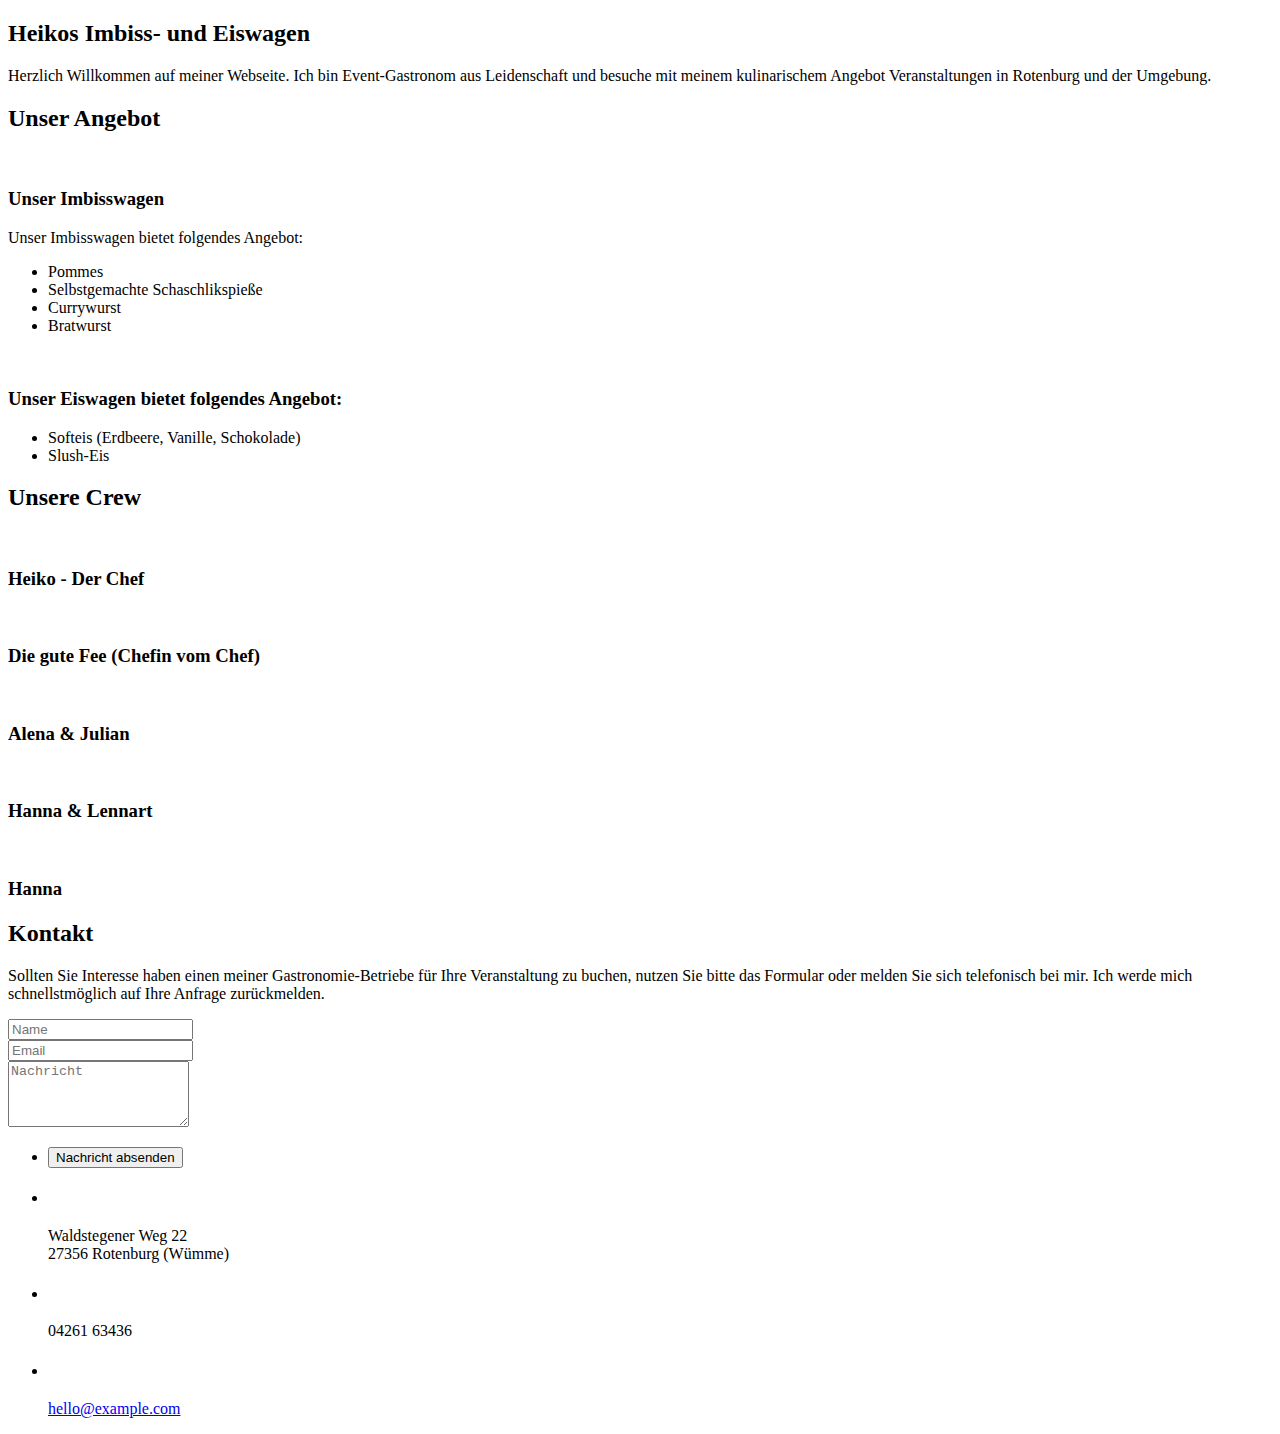
==== index.html @ e881c76e "heiko pages added" ====
<!DOCTYPE HTML>

<!-- 
Strata by HTML5 UP
html5up.net | @n33co
Free for personal and commercial use under the CCA 3.0 license (html5up.net/license)
-->
<html>
	<head>
		<title>Heikos Wurst mit Biss!</title>
		<meta charset="utf-8" />
		<meta name="viewport" content="width=device-width, initial-scale=1" />
		<meta name="author" content="Heikos Imbiss- und Eiswagen">
		
		<meta http-equiv="content-language" content="de" />

		
		<meta name="og:site_name" content="Heikos Wurst mit Biss!">
		<meta name="og:title" content="Heikos Wurst mit Biss!">
		<meta name="og:url" content="https://fajeh.github.io/heikos_page/">
		<meta name="og:image" content="https://fajeh.github.io/heikos_page/images/">
		

		<meta name="generator" content="Hugo 0.24" />

		<!--[if lte IE 8]><script src='https://fajeh.github.io/heikos_page/js/ie/html5shiv.js'></script><![endif]-->
		<link rel="stylesheet" type="text/css" href="https://cdnjs.cloudflare.com/ajax/libs/font-awesome/4.7.0/css/font-awesome.min.css">
		<link rel="stylesheet" href="https://fajeh.github.io/heikos_page/css/main.css" />
		<!--[if lte IE 8]><link rel="stylesheet" href="https://fajeh.github.io/heikos_page//css/ie8.css"><![endif]-->

		
		<link href="https://fajeh.github.io/heikos_page/index.xml" rel="alternate" type="application/rss+xml" title="Heikos Wurst mit Biss!" />
		<link href="https://fajeh.github.io/heikos_page/index.xml" rel="feed" type="application/rss+xml" title="Heikos Wurst mit Biss!" />
		
		
	</head>

	<body id="top">
		<!-- Header -->
<header id="header">
	<a href="https://fajeh.github.io/heikos_page/" class="image avatar">
	
	</a>
	

	
</header>


		<!-- Main -->
		<div id="main">
			
	
		<section>
	<header class="major">
		<h2>Heikos Imbiss- und Eiswagen</h2>
	</header>
	<p>Herzlich Willkommen auf meiner Webseite. Ich bin Event-Gastronom aus Leidenschaft und besuche mit meinem kulinarischem Angebot Veranstaltungen in Rotenburg und der Umgebung.</p>
</section>

	

	
		<!-- portfolio -->
<section>
<h2>Unser Angebot</h2>
<div class="row">
		
		<article class="6u 12u$(xsmall) work-item">
			<a href="https://fajeh.github.io/heikos_page/images/frites_mobile.jpg" class="image fit thumb"><img src="https://fajeh.github.io/heikos_page/images/frites_mobile.jpg" alt="" /></a>
			<h3>Unser Imbisswagen</h3>
			<p>Unser Imbisswagen bietet folgendes Angebot:</p>
			<ul>
				
				<li> Pommes</li>
				
				<li> Selbstgemachte Schaschlikspieße</li>
				
				<li> Currywurst</li>
				
				<li> Bratwurst</li>
				
			</ul>
		</article>
		
		<article class="6u 12u$(xsmall) work-item">
			<a href="https://fajeh.github.io/heikos_page/images/ice_mobile.jpg" class="image fit thumb"><img src="https://fajeh.github.io/heikos_page/images/ice_mobile.jpg" alt="" /></a>
			<h3>Unser Eiswagen bietet folgendes Angebot:</h3>
			<p></p>
			<ul>
				
				<li> Softeis (Erdbeere, Vanille, Schokolade)</li>
				
				<li> Slush-Eis</li>
				
			</ul>
		</article>
		
	</div>
</section>
<section>
	<h2>Unsere Crew</h2>
	<div class="row">
		
		<article class="6u 12u$(xsmall) work-item">
			<a href="https://fajeh.github.io/heikos_page/images/heiko.jpg" class="image fit thumb"><img src="https://fajeh.github.io/heikos_page/images/heiko.jpg" alt="" /></a>
			<h3>Heiko - Der Chef</h3>
			<p></p>
		</article>
		
		<article class="6u 12u$(xsmall) work-item">
			<a href="https://fajeh.github.io/heikos_page/images/ariane.jpg" class="image fit thumb"><img src="https://fajeh.github.io/heikos_page/images/ariane.jpg" alt="" /></a>
			<h3>Die gute Fee (Chefin vom Chef)</h3>
			<p></p>
		</article>
		
		<article class="6u 12u$(xsmall) work-item">
			<a href="https://fajeh.github.io/heikos_page/images/alena_julian.jpg" class="image fit thumb"><img src="https://fajeh.github.io/heikos_page/images/alena_julian.jpg" alt="" /></a>
			<h3>Alena &amp; Julian</h3>
			<p></p>
		</article>
		
		<article class="6u 12u$(xsmall) work-item">
			<a href="https://fajeh.github.io/heikos_page/images/hanna_lennart.jpg" class="image fit thumb"><img src="https://fajeh.github.io/heikos_page/images/hanna_lennart.jpg" alt="" /></a>
			<h3>Hanna &amp; Lennart</h3>
			<p></p>
		</article>
		
		<article class="6u 12u$(xsmall) work-item">
			<a href="https://fajeh.github.io/heikos_page/images/hanna.jpg" class="image fit thumb"><img src="https://fajeh.github.io/heikos_page/images/hanna.jpg" alt="" /></a>
			<h3>Hanna</h3>
			<p></p>
		</article>
		
	</div>
</section>

	

	

	
		
<section>
	
		<h2>Kontakt</h2>
		<p>Sollten Sie Interesse haben einen meiner Gastronomie-Betriebe für Ihre Veranstaltung zu buchen, nutzen Sie bitte das Formular oder melden Sie sich telefonisch bei mir. Ich werde mich schnellstmöglich auf Ihre Anfrage zurückmelden.</p>
	
	<div class="row" id="contact-form">
		
		<div class="8u 12u$(small)">
			<form action="//formspree.io/hello@example.com" method="POST">
				<div class="row uniform 50%">
					<input type="hidden" name="_subject" value="Gastronomieanfrage" />
					<div class="6u 12u$(xsmall)"><input type="text" name="name" id="name" placeholder="Name" required/></div>
					<div class="6u$ 12u$(xsmall)"><input type="email" name="_replyto" name="email" id="email" placeholder="Email" required/></div>
					<div class="12u$"><textarea name="message" id="message" placeholder="Nachricht" rows="4" required></textarea></div>
					<input type="text" name="_gotcha" style="display:none" />

					<ul class="actions">
						<li><input type="submit" value="Nachricht absenden" /></li>
					</ul>
				</div>
			</form>
		</div>
		
		<div class="4u$ 12u$(small)">
			<ul class="labeled-icons">
				
				<li>
					<h3 class="icon fa-home"><span class="label"></span></h3>
					
						Waldstegener Weg 22<br />
					
						27356 Rotenburg (Wümme)<br />
					
				</li>
				
				
				<li>
					<h3 class="icon fa-mobile"><span class="label"></span></h3>
					04261 63436
				</li>
				
				
				
				<li>
					<h3 class="icon fa-envelope-o"><span class="label"></span></h3>
					<a href="#">hello@example.com</a>
				</li>
				
			</ul>
		</div>
	</div>
</section>

	

		</div>

		<!-- Footer -->
<footer id="footer">
	
</footer>

<!-- Scripts -->
<script src="https://fajeh.github.io/heikos_page/js/jquery.min.js"></script>
<script src="https://fajeh.github.io/heikos_page/js/jquery.poptrox.min.js"></script>
<script src="https://fajeh.github.io/heikos_page/js/skel.min.js"></script>
<script src="https://fajeh.github.io/heikos_page/js/util.js"></script>

<script src="https://fajeh.github.io/heikos_page/js/main.js"></script>





	</body>
</html>
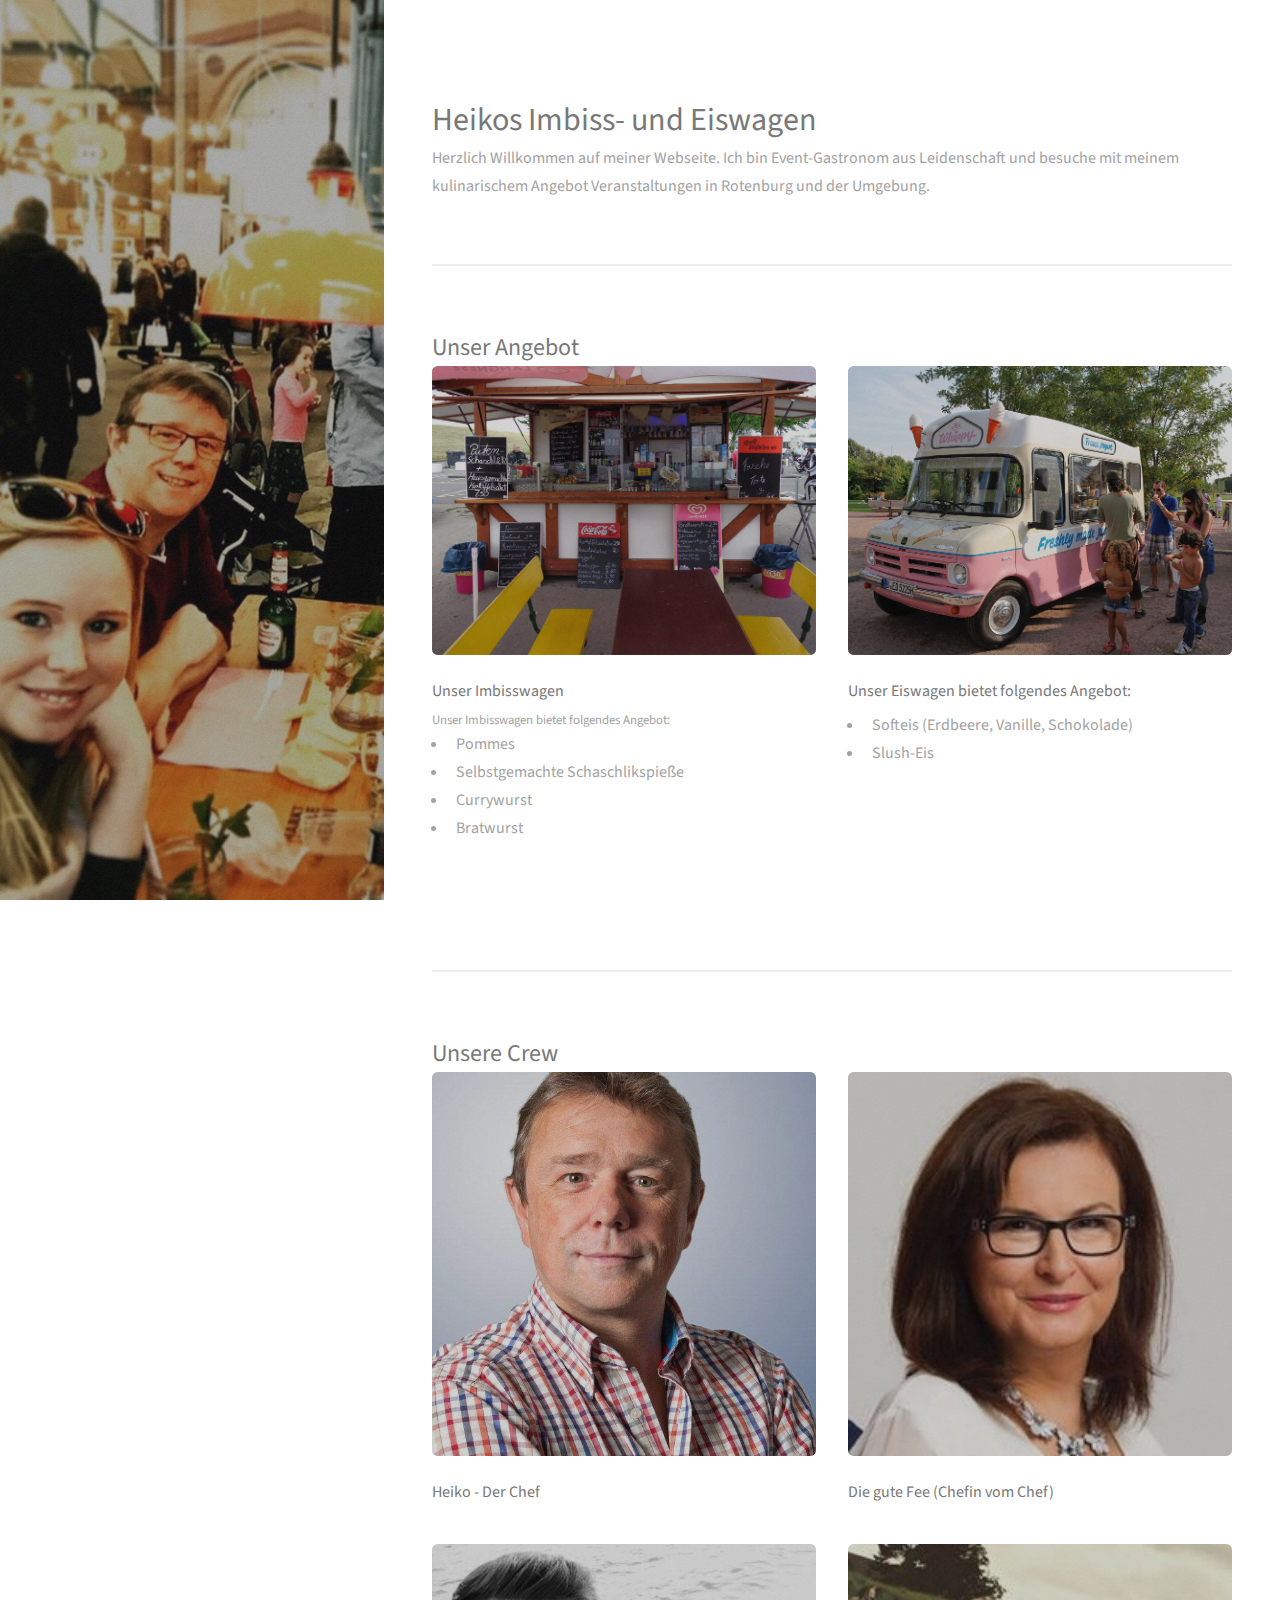
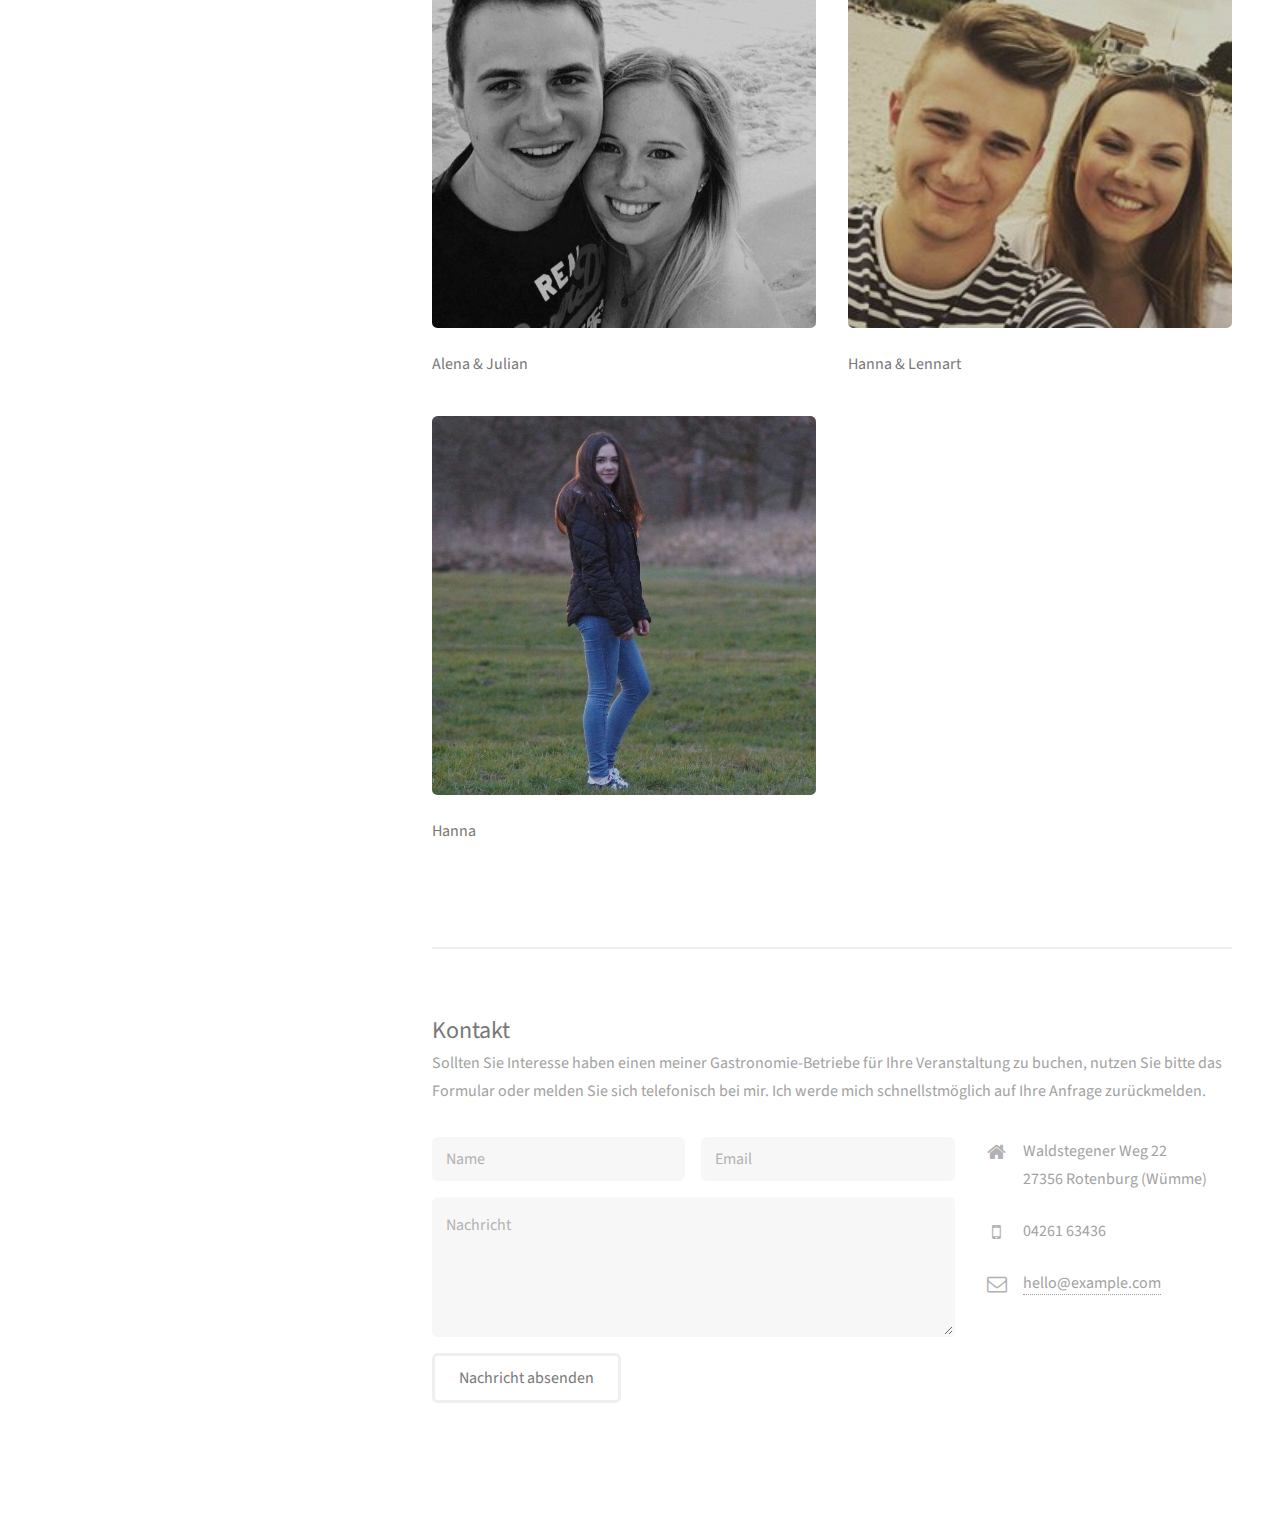
==== commit fa920d45: "base url change" ====
--- a/index.html
+++ b/index.html
@@ -17,20 +17,20 @@
 		
 		<meta name="og:site_name" content="Heikos Wurst mit Biss!">
 		<meta name="og:title" content="Heikos Wurst mit Biss!">
-		<meta name="og:url" content="https://fajeh.github.io/heikos_page/">
-		<meta name="og:image" content="https://fajeh.github.io/heikos_page/images/">
+		<meta name="og:url" content="https://fajeh.github.io/heikos_webpage/">
+		<meta name="og:image" content="https://fajeh.github.io/heikos_webpage/images/">
 		
 
 		<meta name="generator" content="Hugo 0.24" />
 
-		<!--[if lte IE 8]><script src='https://fajeh.github.io/heikos_page/js/ie/html5shiv.js'></script><![endif]-->
+		<!--[if lte IE 8]><script src='https://fajeh.github.io/heikos_webpage/js/ie/html5shiv.js'></script><![endif]-->
 		<link rel="stylesheet" type="text/css" href="https://cdnjs.cloudflare.com/ajax/libs/font-awesome/4.7.0/css/font-awesome.min.css">
-		<link rel="stylesheet" href="https://fajeh.github.io/heikos_page/css/main.css" />
-		<!--[if lte IE 8]><link rel="stylesheet" href="https://fajeh.github.io/heikos_page//css/ie8.css"><![endif]-->
-
-		
-		<link href="https://fajeh.github.io/heikos_page/index.xml" rel="alternate" type="application/rss+xml" title="Heikos Wurst mit Biss!" />
-		<link href="https://fajeh.github.io/heikos_page/index.xml" rel="feed" type="application/rss+xml" title="Heikos Wurst mit Biss!" />
+		<link rel="stylesheet" href="https://fajeh.github.io/heikos_webpage/css/main.css" />
+		<!--[if lte IE 8]><link rel="stylesheet" href="https://fajeh.github.io/heikos_webpage//css/ie8.css"><![endif]-->
+
+		
+		<link href="https://fajeh.github.io/heikos_webpage/index.xml" rel="alternate" type="application/rss+xml" title="Heikos Wurst mit Biss!" />
+		<link href="https://fajeh.github.io/heikos_webpage/index.xml" rel="feed" type="application/rss+xml" title="Heikos Wurst mit Biss!" />
 		
 		
 	</head>
@@ -38,7 +38,7 @@
 	<body id="top">
 		<!-- Header -->
 <header id="header">
-	<a href="https://fajeh.github.io/heikos_page/" class="image avatar">
+	<a href="https://fajeh.github.io/heikos_webpage/" class="image avatar">
 	
 	</a>
 	
@@ -67,7 +67,7 @@
 <div class="row">
 		
 		<article class="6u 12u$(xsmall) work-item">
-			<a href="https://fajeh.github.io/heikos_page/images/frites_mobile.jpg" class="image fit thumb"><img src="https://fajeh.github.io/heikos_page/images/frites_mobile.jpg" alt="" /></a>
+			<a href="https://fajeh.github.io/heikos_webpage/images/frites_mobile.jpg" class="image fit thumb"><img src="https://fajeh.github.io/heikos_webpage/images/frites_mobile.jpg" alt="" /></a>
 			<h3>Unser Imbisswagen</h3>
 			<p>Unser Imbisswagen bietet folgendes Angebot:</p>
 			<ul>
@@ -84,7 +84,7 @@
 		</article>
 		
 		<article class="6u 12u$(xsmall) work-item">
-			<a href="https://fajeh.github.io/heikos_page/images/ice_mobile.jpg" class="image fit thumb"><img src="https://fajeh.github.io/heikos_page/images/ice_mobile.jpg" alt="" /></a>
+			<a href="https://fajeh.github.io/heikos_webpage/images/ice_mobile.jpg" class="image fit thumb"><img src="https://fajeh.github.io/heikos_webpage/images/ice_mobile.jpg" alt="" /></a>
 			<h3>Unser Eiswagen bietet folgendes Angebot:</h3>
 			<p></p>
 			<ul>
@@ -103,31 +103,31 @@
 	<div class="row">
 		
 		<article class="6u 12u$(xsmall) work-item">
-			<a href="https://fajeh.github.io/heikos_page/images/heiko.jpg" class="image fit thumb"><img src="https://fajeh.github.io/heikos_page/images/heiko.jpg" alt="" /></a>
+			<a href="https://fajeh.github.io/heikos_webpage/images/heiko.jpg" class="image fit thumb"><img src="https://fajeh.github.io/heikos_webpage/images/heiko.jpg" alt="" /></a>
 			<h3>Heiko - Der Chef</h3>
 			<p></p>
 		</article>
 		
 		<article class="6u 12u$(xsmall) work-item">
-			<a href="https://fajeh.github.io/heikos_page/images/ariane.jpg" class="image fit thumb"><img src="https://fajeh.github.io/heikos_page/images/ariane.jpg" alt="" /></a>
+			<a href="https://fajeh.github.io/heikos_webpage/images/ariane.jpg" class="image fit thumb"><img src="https://fajeh.github.io/heikos_webpage/images/ariane.jpg" alt="" /></a>
 			<h3>Die gute Fee (Chefin vom Chef)</h3>
 			<p></p>
 		</article>
 		
 		<article class="6u 12u$(xsmall) work-item">
-			<a href="https://fajeh.github.io/heikos_page/images/alena_julian.jpg" class="image fit thumb"><img src="https://fajeh.github.io/heikos_page/images/alena_julian.jpg" alt="" /></a>
+			<a href="https://fajeh.github.io/heikos_webpage/images/alena_julian.jpg" class="image fit thumb"><img src="https://fajeh.github.io/heikos_webpage/images/alena_julian.jpg" alt="" /></a>
 			<h3>Alena &amp; Julian</h3>
 			<p></p>
 		</article>
 		
 		<article class="6u 12u$(xsmall) work-item">
-			<a href="https://fajeh.github.io/heikos_page/images/hanna_lennart.jpg" class="image fit thumb"><img src="https://fajeh.github.io/heikos_page/images/hanna_lennart.jpg" alt="" /></a>
+			<a href="https://fajeh.github.io/heikos_webpage/images/hanna_lennart.jpg" class="image fit thumb"><img src="https://fajeh.github.io/heikos_webpage/images/hanna_lennart.jpg" alt="" /></a>
 			<h3>Hanna &amp; Lennart</h3>
 			<p></p>
 		</article>
 		
 		<article class="6u 12u$(xsmall) work-item">
-			<a href="https://fajeh.github.io/heikos_page/images/hanna.jpg" class="image fit thumb"><img src="https://fajeh.github.io/heikos_page/images/hanna.jpg" alt="" /></a>
+			<a href="https://fajeh.github.io/heikos_webpage/images/hanna.jpg" class="image fit thumb"><img src="https://fajeh.github.io/heikos_webpage/images/hanna.jpg" alt="" /></a>
 			<h3>Hanna</h3>
 			<p></p>
 		</article>
@@ -204,12 +204,12 @@
 </footer>
 
 <!-- Scripts -->
-<script src="https://fajeh.github.io/heikos_page/js/jquery.min.js"></script>
-<script src="https://fajeh.github.io/heikos_page/js/jquery.poptrox.min.js"></script>
-<script src="https://fajeh.github.io/heikos_page/js/skel.min.js"></script>
-<script src="https://fajeh.github.io/heikos_page/js/util.js"></script>
-
-<script src="https://fajeh.github.io/heikos_page/js/main.js"></script>
+<script src="https://fajeh.github.io/heikos_webpage/js/jquery.min.js"></script>
+<script src="https://fajeh.github.io/heikos_webpage/js/jquery.poptrox.min.js"></script>
+<script src="https://fajeh.github.io/heikos_webpage/js/skel.min.js"></script>
+<script src="https://fajeh.github.io/heikos_webpage/js/util.js"></script>
+
+<script src="https://fajeh.github.io/heikos_webpage/js/main.js"></script>
 
 
 
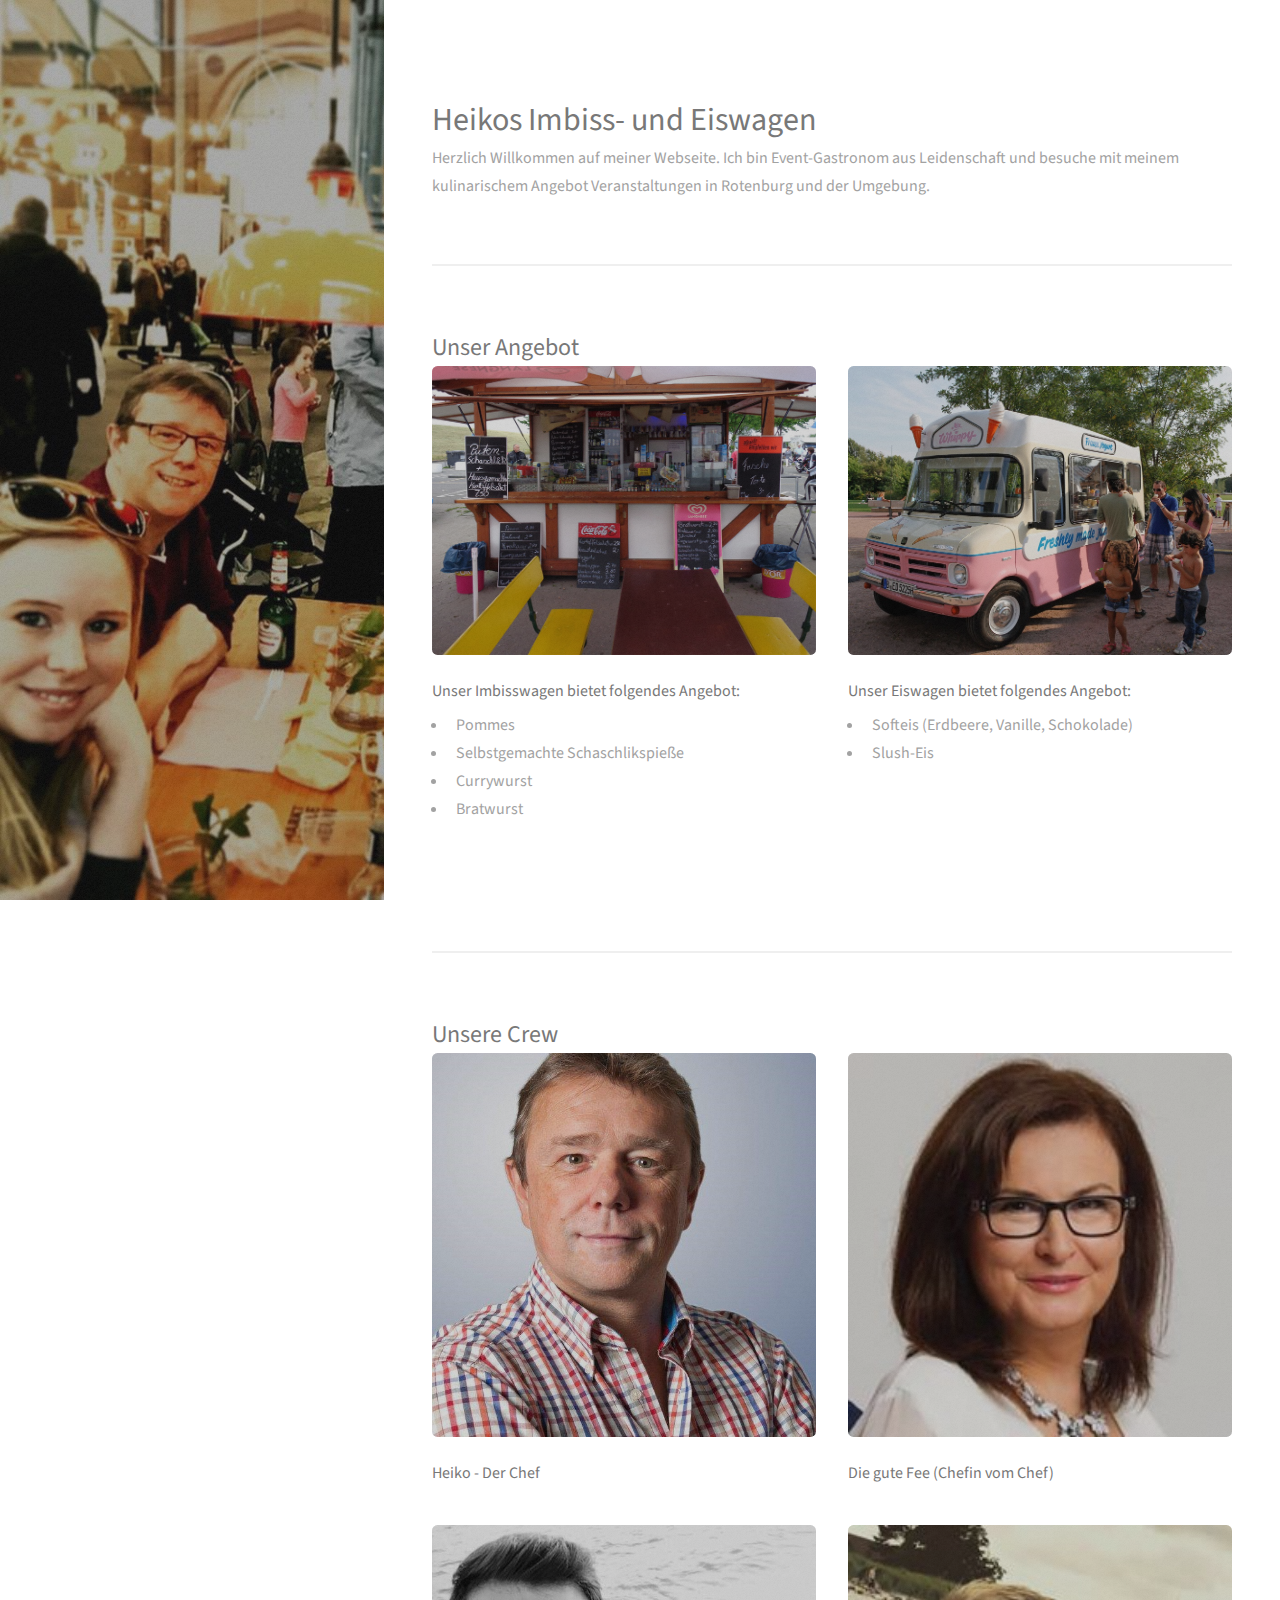
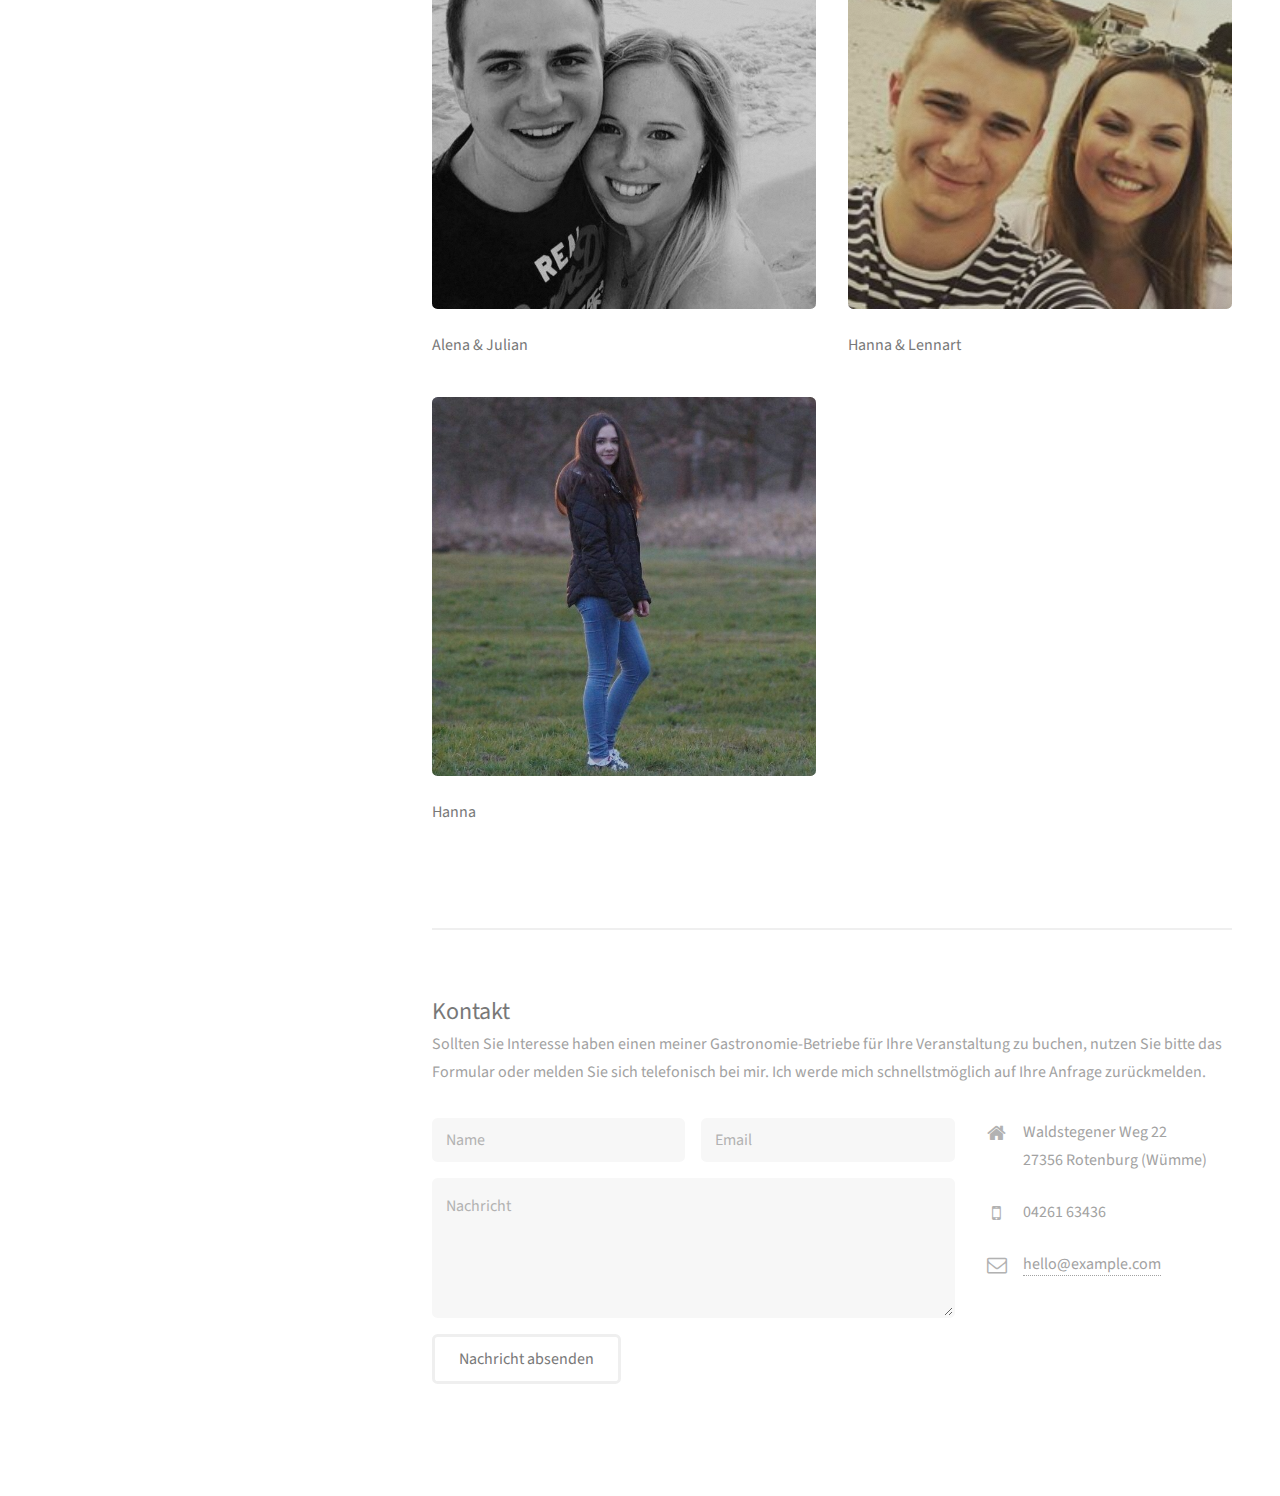
==== commit e8d8609d: "base url change" ====
--- a/index.html
+++ b/index.html
@@ -68,8 +68,8 @@
 		
 		<article class="6u 12u$(xsmall) work-item">
 			<a href="https://fajeh.github.io/heikos_webpage/images/frites_mobile.jpg" class="image fit thumb"><img src="https://fajeh.github.io/heikos_webpage/images/frites_mobile.jpg" alt="" /></a>
-			<h3>Unser Imbisswagen</h3>
-			<p>Unser Imbisswagen bietet folgendes Angebot:</p>
+			<h3>Unser Imbisswagen bietet folgendes Angebot:</h3>
+			<p></p>
 			<ul>
 				
 				<li> Pommes</li>
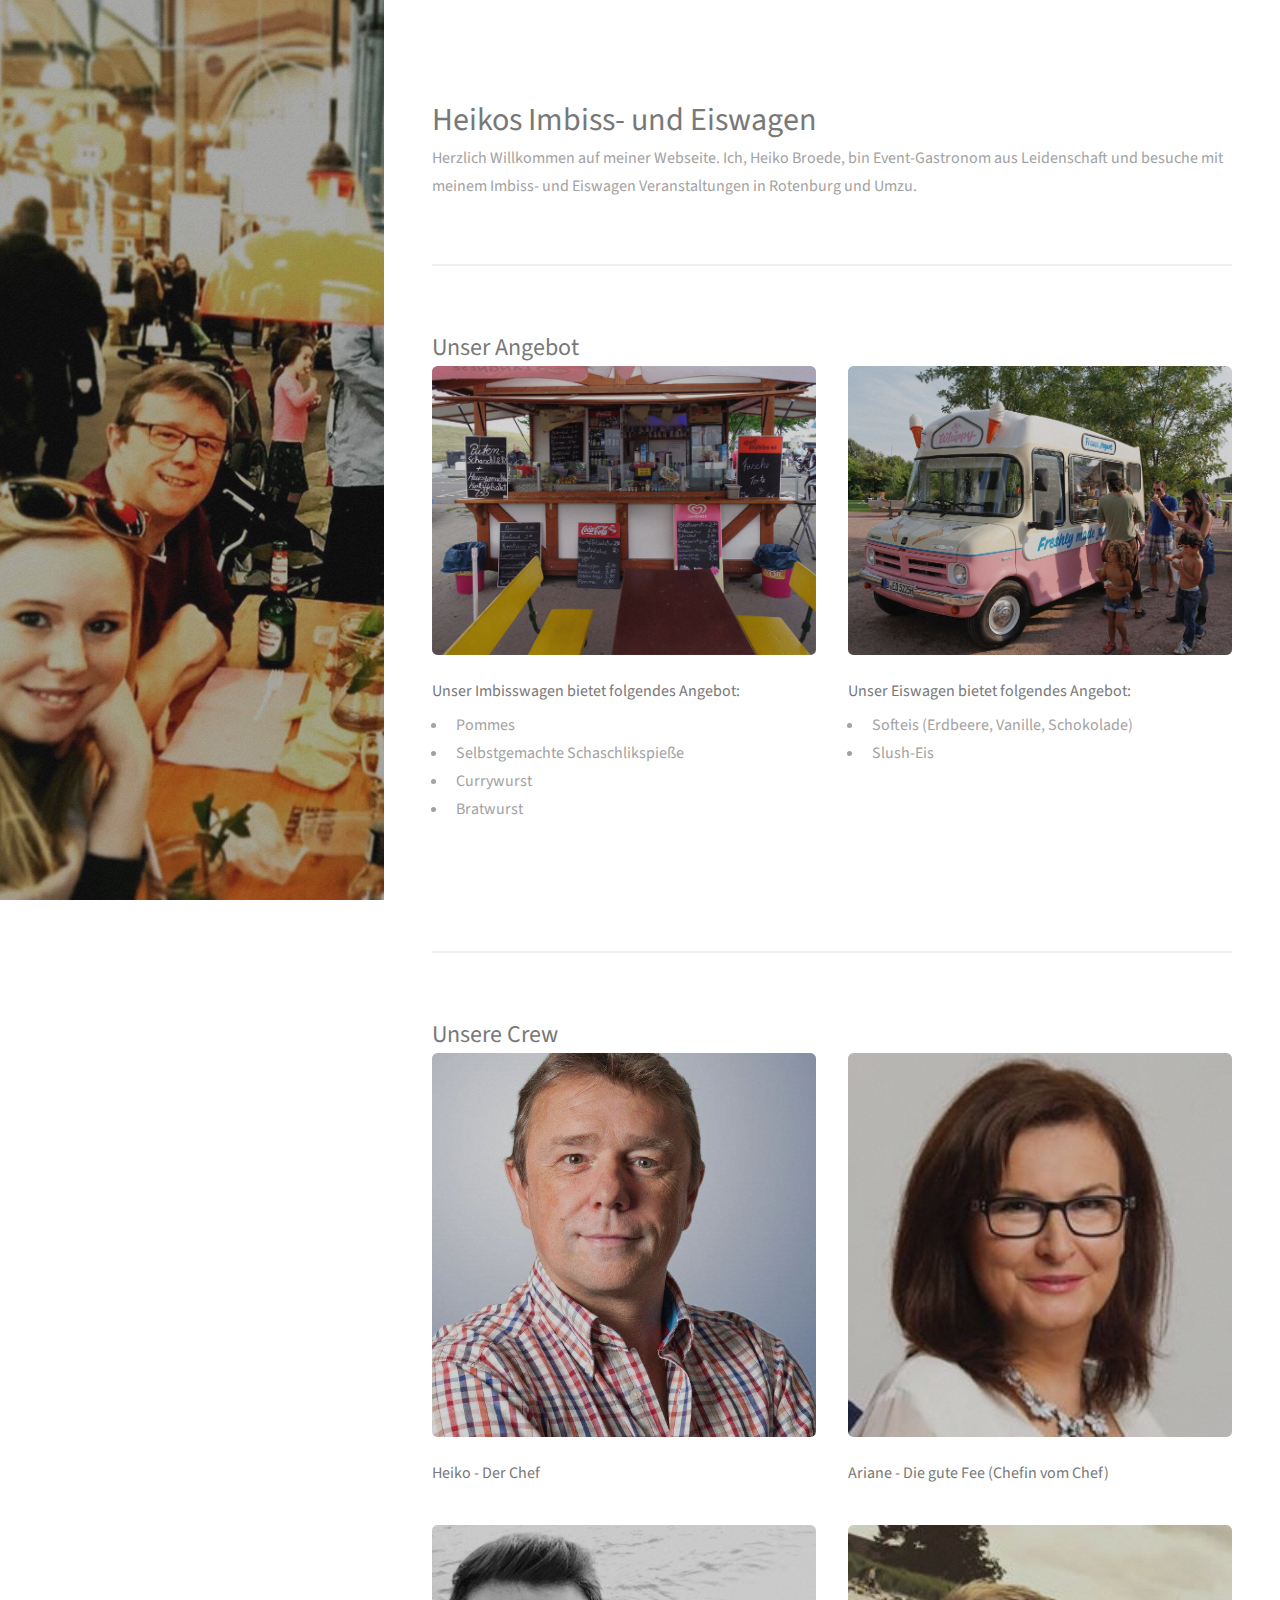
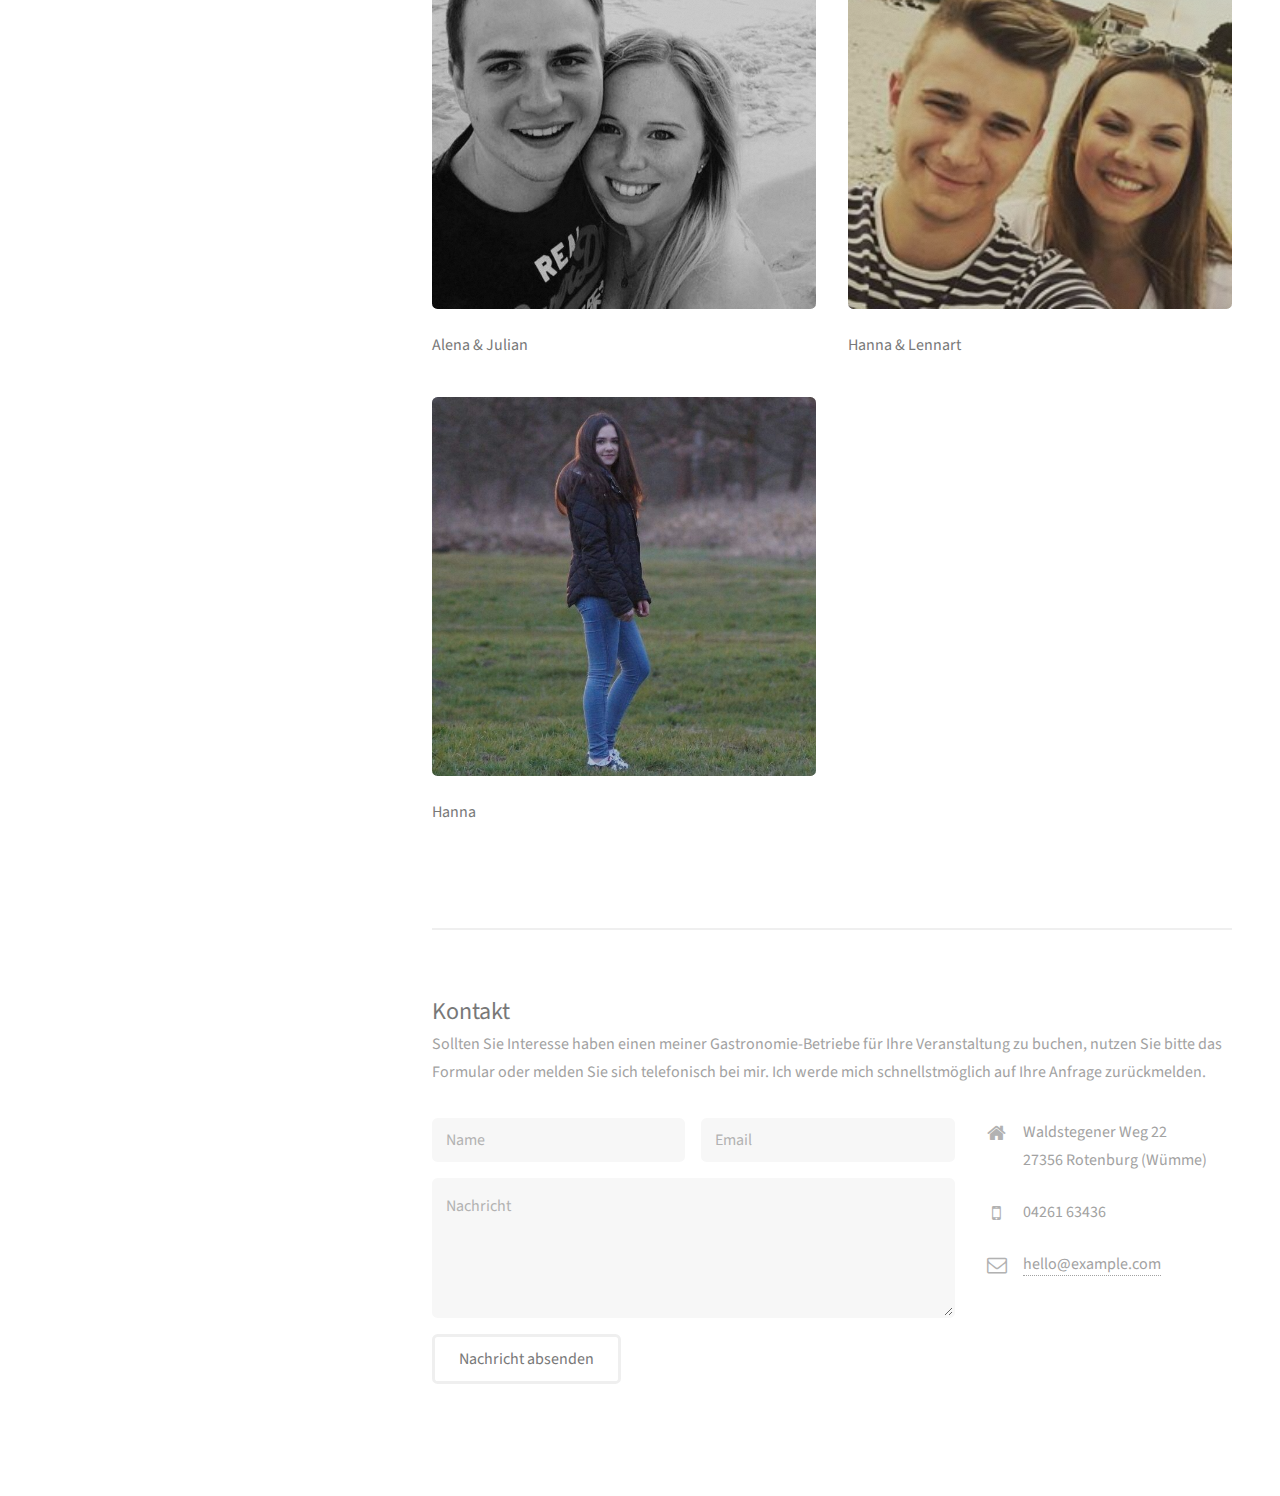
==== commit 834e96d7: "base url change" ====
--- a/index.html
+++ b/index.html
@@ -55,7 +55,7 @@
 	<header class="major">
 		<h2>Heikos Imbiss- und Eiswagen</h2>
 	</header>
-	<p>Herzlich Willkommen auf meiner Webseite. Ich bin Event-Gastronom aus Leidenschaft und besuche mit meinem kulinarischem Angebot Veranstaltungen in Rotenburg und der Umgebung.</p>
+	<p>Herzlich Willkommen auf meiner Webseite. Ich, Heiko Broede, bin Event-Gastronom aus Leidenschaft und besuche mit meinem Imbiss- und Eiswagen Veranstaltungen in Rotenburg und Umzu.</p>
 </section>
 
 	
@@ -110,7 +110,7 @@
 		
 		<article class="6u 12u$(xsmall) work-item">
 			<a href="https://fajeh.github.io/heikos_webpage/images/ariane.jpg" class="image fit thumb"><img src="https://fajeh.github.io/heikos_webpage/images/ariane.jpg" alt="" /></a>
-			<h3>Die gute Fee (Chefin vom Chef)</h3>
+			<h3>Ariane - Die gute Fee (Chefin vom Chef)</h3>
 			<p></p>
 		</article>
 		
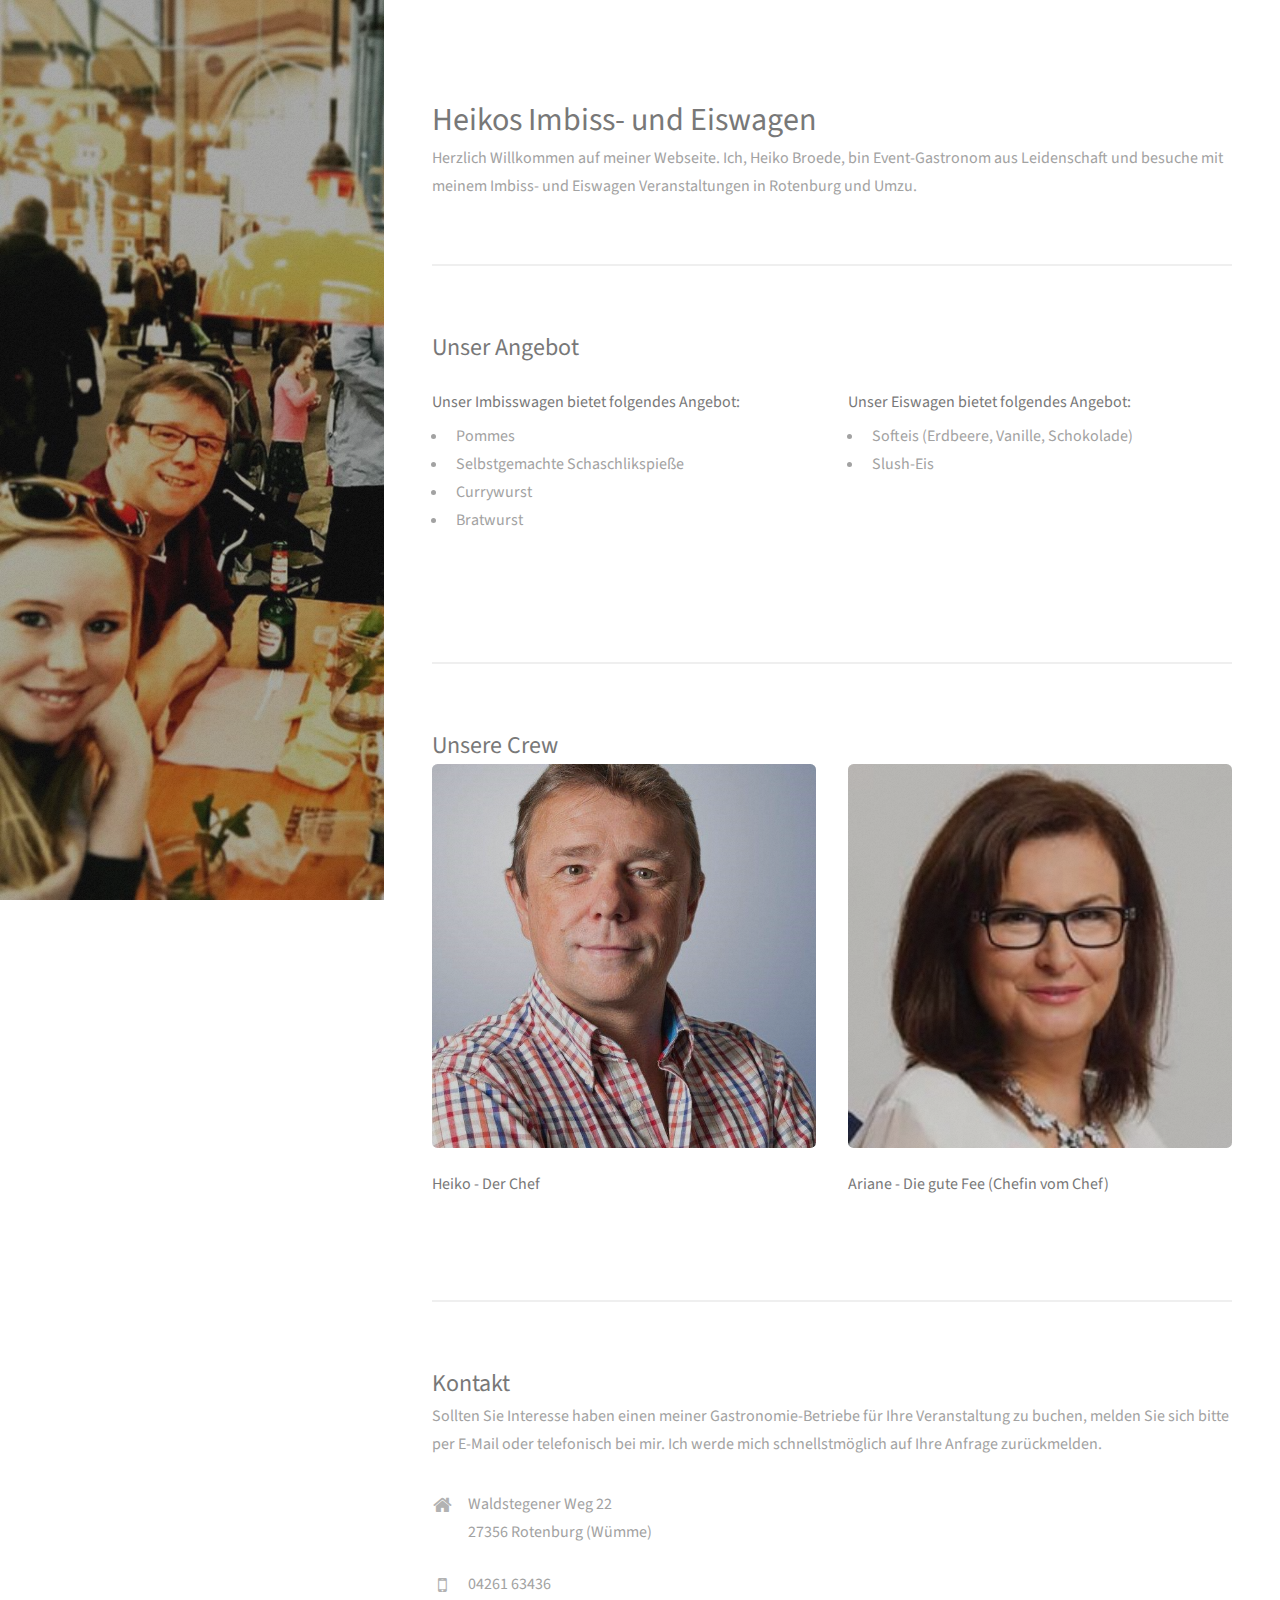
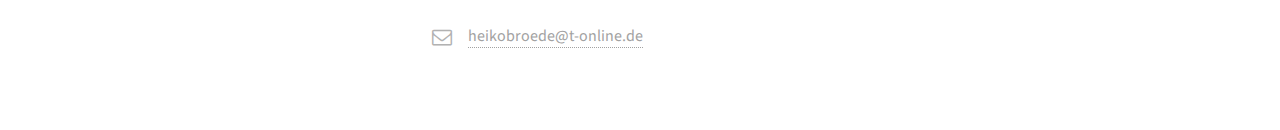
==== commit 19661ae7: "Update Page 15.10.2022" ====
--- a/index.html
+++ b/index.html
@@ -1,6 +1,6 @@
 <!DOCTYPE HTML>
 
-<!-- 
+<!--
 Strata by HTML5 UP
 html5up.net | @n33co
 Free for personal and commercial use under the CCA 3.0 license (html5up.net/license)
@@ -11,15 +11,15 @@
 		<meta charset="utf-8" />
 		<meta name="viewport" content="width=device-width, initial-scale=1" />
 		<meta name="author" content="Heikos Imbiss- und Eiswagen">
-		
+
 		<meta http-equiv="content-language" content="de" />
 
-		
+
 		<meta name="og:site_name" content="Heikos Wurst mit Biss!">
 		<meta name="og:title" content="Heikos Wurst mit Biss!">
 		<meta name="og:url" content="https://fajeh.github.io/heikos_webpage/">
 		<meta name="og:image" content="https://fajeh.github.io/heikos_webpage/images/">
-		
+
 
 		<meta name="generator" content="Hugo 0.24" />
 
@@ -28,29 +28,29 @@
 		<link rel="stylesheet" href="https://fajeh.github.io/heikos_webpage/css/main.css" />
 		<!--[if lte IE 8]><link rel="stylesheet" href="https://fajeh.github.io/heikos_webpage//css/ie8.css"><![endif]-->
 
-		
+
 		<link href="https://fajeh.github.io/heikos_webpage/index.xml" rel="alternate" type="application/rss+xml" title="Heikos Wurst mit Biss!" />
 		<link href="https://fajeh.github.io/heikos_webpage/index.xml" rel="feed" type="application/rss+xml" title="Heikos Wurst mit Biss!" />
-		
-		
+
+
 	</head>
 
 	<body id="top">
 		<!-- Header -->
 <header id="header">
 	<a href="https://fajeh.github.io/heikos_webpage/" class="image avatar">
-	
+
 	</a>
-	
-
-	
+
+
+
 </header>
 
 
 		<!-- Main -->
 		<div id="main">
-			
-	
+
+
 		<section>
 	<header class="major">
 		<h2>Heikos Imbiss- und Eiswagen</h2>
@@ -58,149 +58,130 @@
 	<p>Herzlich Willkommen auf meiner Webseite. Ich, Heiko Broede, bin Event-Gastronom aus Leidenschaft und besuche mit meinem Imbiss- und Eiswagen Veranstaltungen in Rotenburg und Umzu.</p>
 </section>
 
-	
-
-	
+
+
+
 		<!-- portfolio -->
 <section>
 <h2>Unser Angebot</h2>
 <div class="row">
-		
-		<article class="6u 12u$(xsmall) work-item">
-			<a href="https://fajeh.github.io/heikos_webpage/images/frites_mobile.jpg" class="image fit thumb"><img src="https://fajeh.github.io/heikos_webpage/images/frites_mobile.jpg" alt="" /></a>
+
+		<article class="6u 12u$(xsmall) work-item">
+			<a href="https://fajeh.github.io/heikos_webpage/images/wurstmobil.jpeg" class="image fit thumb"><img src="https://fajeh.github.io/heikos_webpage/images/frites_mobile.jpg" alt="" /></a>
 			<h3>Unser Imbisswagen bietet folgendes Angebot:</h3>
 			<p></p>
 			<ul>
-				
+
 				<li> Pommes</li>
-				
+
 				<li> Selbstgemachte Schaschlikspieße</li>
-				
+
 				<li> Currywurst</li>
-				
+
 				<li> Bratwurst</li>
-				
+
 			</ul>
 		</article>
-		
-		<article class="6u 12u$(xsmall) work-item">
-			<a href="https://fajeh.github.io/heikos_webpage/images/ice_mobile.jpg" class="image fit thumb"><img src="https://fajeh.github.io/heikos_webpage/images/ice_mobile.jpg" alt="" /></a>
+
+		<article class="6u 12u$(xsmall) work-item">
+			<a href="https://fajeh.github.io/heikos_webpage/images/eismobil.jpeg" class="image fit thumb"><img src="https://fajeh.github.io/heikos_webpage/images/ice_mobile.jpg" alt="" /></a>
 			<h3>Unser Eiswagen bietet folgendes Angebot:</h3>
 			<p></p>
 			<ul>
-				
+
 				<li> Softeis (Erdbeere, Vanille, Schokolade)</li>
-				
+
 				<li> Slush-Eis</li>
-				
+
 			</ul>
 		</article>
-		
+
 	</div>
 </section>
 <section>
 	<h2>Unsere Crew</h2>
 	<div class="row">
-		
+
 		<article class="6u 12u$(xsmall) work-item">
 			<a href="https://fajeh.github.io/heikos_webpage/images/heiko.jpg" class="image fit thumb"><img src="https://fajeh.github.io/heikos_webpage/images/heiko.jpg" alt="" /></a>
 			<h3>Heiko - Der Chef</h3>
 			<p></p>
 		</article>
-		
+
 		<article class="6u 12u$(xsmall) work-item">
 			<a href="https://fajeh.github.io/heikos_webpage/images/ariane.jpg" class="image fit thumb"><img src="https://fajeh.github.io/heikos_webpage/images/ariane.jpg" alt="" /></a>
 			<h3>Ariane - Die gute Fee (Chefin vom Chef)</h3>
 			<p></p>
 		</article>
-		
-		<article class="6u 12u$(xsmall) work-item">
-			<a href="https://fajeh.github.io/heikos_webpage/images/alena_julian.jpg" class="image fit thumb"><img src="https://fajeh.github.io/heikos_webpage/images/alena_julian.jpg" alt="" /></a>
-			<h3>Alena &amp; Julian</h3>
-			<p></p>
-		</article>
-		
-		<article class="6u 12u$(xsmall) work-item">
-			<a href="https://fajeh.github.io/heikos_webpage/images/hanna_lennart.jpg" class="image fit thumb"><img src="https://fajeh.github.io/heikos_webpage/images/hanna_lennart.jpg" alt="" /></a>
-			<h3>Hanna &amp; Lennart</h3>
-			<p></p>
-		</article>
-		
-		<article class="6u 12u$(xsmall) work-item">
-			<a href="https://fajeh.github.io/heikos_webpage/images/hanna.jpg" class="image fit thumb"><img src="https://fajeh.github.io/heikos_webpage/images/hanna.jpg" alt="" /></a>
-			<h3>Hanna</h3>
-			<p></p>
-		</article>
-		
 	</div>
 </section>
 
-	
-
-	
-
-	
-		
+
+
+
+
+
+
 <section>
-	
+
 		<h2>Kontakt</h2>
-		<p>Sollten Sie Interesse haben einen meiner Gastronomie-Betriebe für Ihre Veranstaltung zu buchen, nutzen Sie bitte das Formular oder melden Sie sich telefonisch bei mir. Ich werde mich schnellstmöglich auf Ihre Anfrage zurückmelden.</p>
-	
+		<p>Sollten Sie Interesse haben einen meiner Gastronomie-Betriebe für Ihre Veranstaltung zu buchen, melden Sie sich bitte per E-Mail oder telefonisch bei mir. Ich werde mich schnellstmöglich auf Ihre Anfrage zurückmelden.</p>
+
 	<div class="row" id="contact-form">
-		
-		<div class="8u 12u$(small)">
-			<form action="//formspree.io/hello@example.com" method="POST">
-				<div class="row uniform 50%">
-					<input type="hidden" name="_subject" value="Gastronomieanfrage" />
-					<div class="6u 12u$(xsmall)"><input type="text" name="name" id="name" placeholder="Name" required/></div>
-					<div class="6u$ 12u$(xsmall)"><input type="email" name="_replyto" name="email" id="email" placeholder="Email" required/></div>
-					<div class="12u$"><textarea name="message" id="message" placeholder="Nachricht" rows="4" required></textarea></div>
-					<input type="text" name="_gotcha" style="display:none" />
-
-					<ul class="actions">
-						<li><input type="submit" value="Nachricht absenden" /></li>
-					</ul>
-				</div>
-			</form>
-		</div>
-		
+
+<!--		<div class="8u 12u$(small)">-->
+<!--			<form action="https://formspree.io/f/heikobroede@t-online.de" method="POST">-->
+<!--				<div class="row uniform 50%">-->
+<!--					<input type="hidden" name="_subject" value="Gastronomieanfrage" />-->
+<!--					<div class="6u 12u$(xsmall)"><input type="text" name="name" id="name" placeholder="Name" required/></div>-->
+<!--					<div class="6u$ 12u$(xsmall)"><input type="email" name="_replyto" name="email" id="email" placeholder="Email" required/></div>-->
+<!--					<div class="12u$"><textarea name="message" id="message" placeholder="Nachricht" rows="4" required></textarea></div>-->
+<!--					<input type="text" name="_gotcha" style="display:none" />-->
+
+<!--					<ul class="actions">-->
+<!--						<li><input type="submit" value="Nachricht absenden" /></li>-->
+<!--					</ul>-->
+<!--				</div>-->
+<!--			</form>-->
+<!--		</div>-->
+<!--		-->
 		<div class="4u$ 12u$(small)">
 			<ul class="labeled-icons">
-				
+
 				<li>
 					<h3 class="icon fa-home"><span class="label"></span></h3>
-					
+
 						Waldstegener Weg 22<br />
-					
+
 						27356 Rotenburg (Wümme)<br />
-					
+
 				</li>
-				
-				
+
+
 				<li>
 					<h3 class="icon fa-mobile"><span class="label"></span></h3>
 					04261 63436
 				</li>
-				
-				
-				
+
+
+
 				<li>
 					<h3 class="icon fa-envelope-o"><span class="label"></span></h3>
-					<a href="#">hello@example.com</a>
+					<a href="mailto:heikobroede@t-online.de">heikobroede@t-online.de</a>
 				</li>
-				
+
 			</ul>
 		</div>
 	</div>
 </section>
 
-	
+
 
 		</div>
 
 		<!-- Footer -->
 <footer id="footer">
-	
+
 </footer>
 
 <!-- Scripts -->
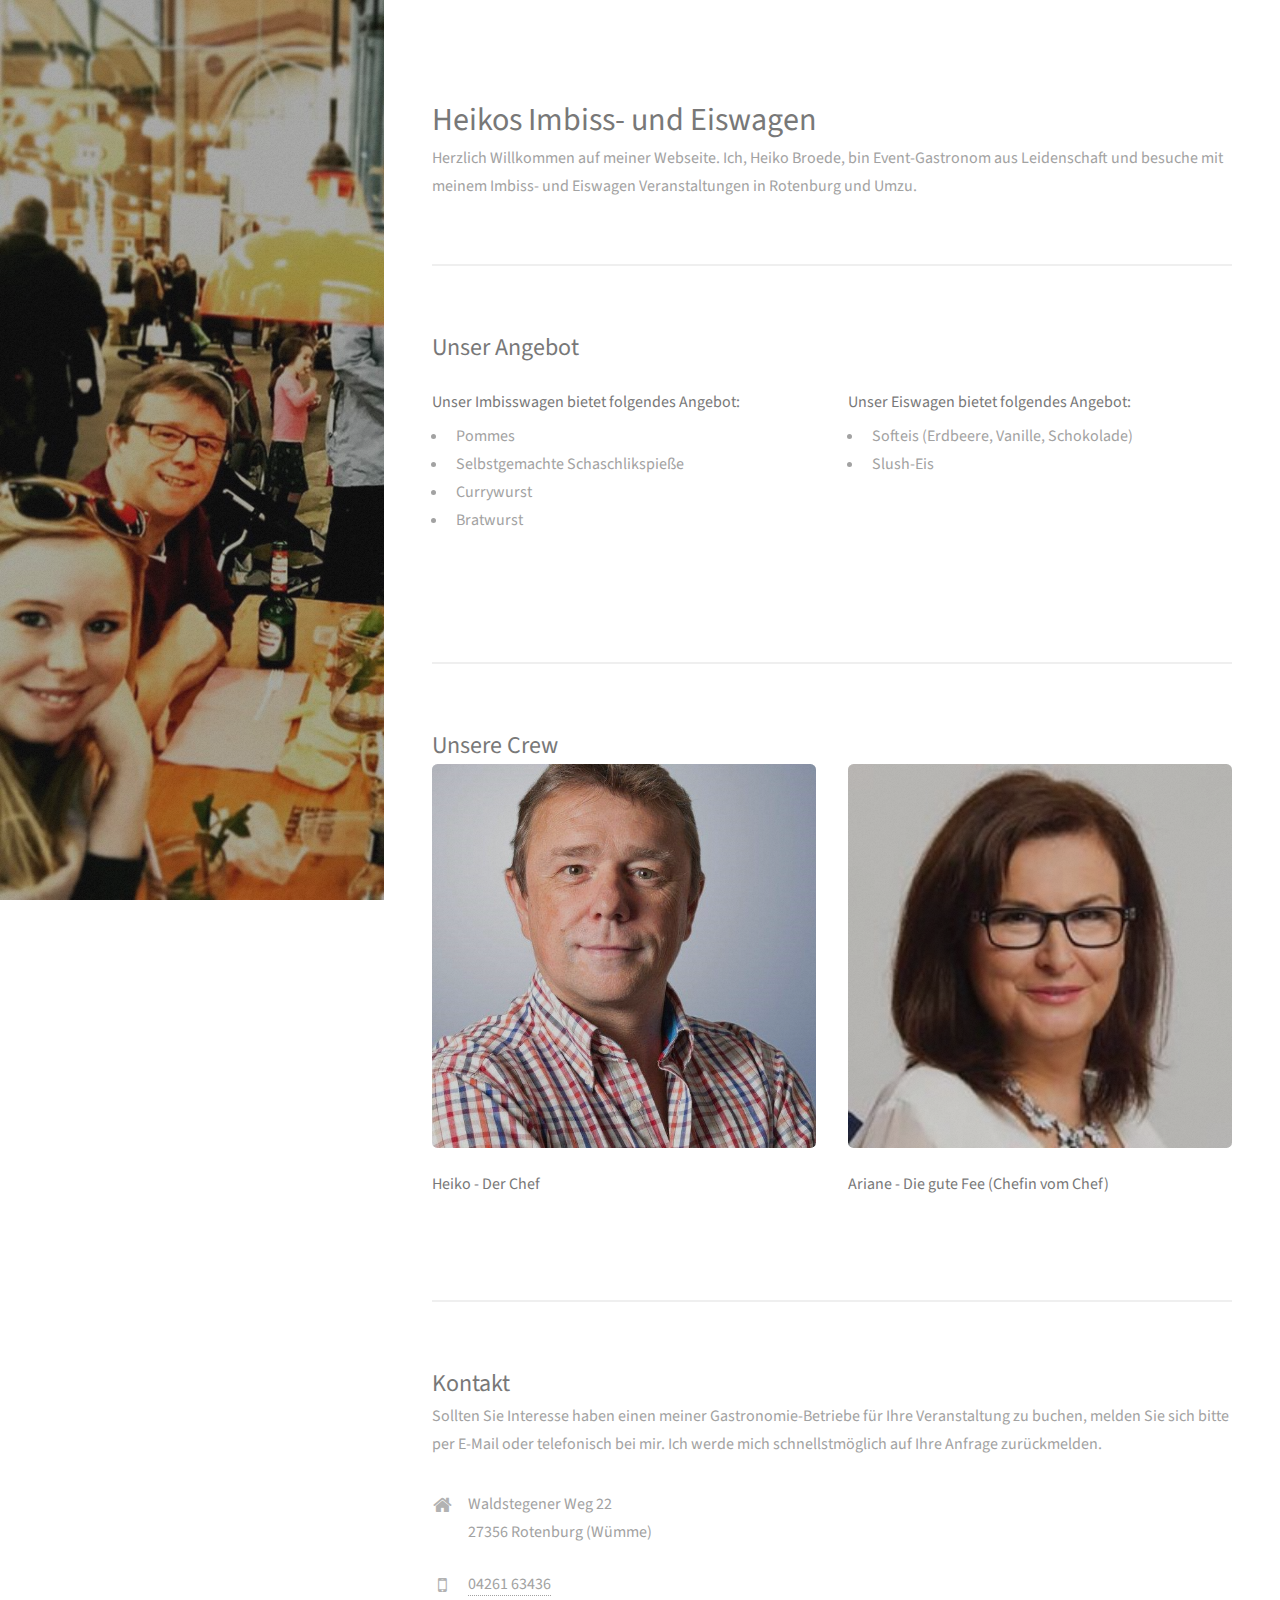
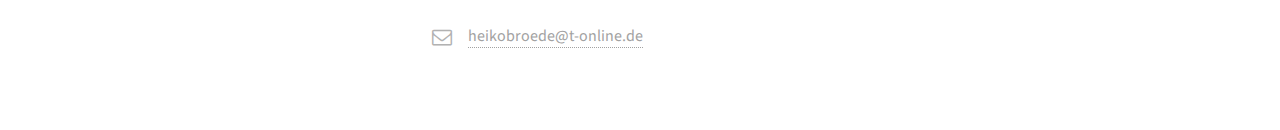
==== commit 14b8980e: "Update Page 17.10.2022 (add tel: to telephonenumber)" ====
--- a/index.html
+++ b/index.html
@@ -160,7 +160,7 @@
 
 				<li>
 					<h3 class="icon fa-mobile"><span class="label"></span></h3>
-					04261 63436
+                    <a href="tel:04261 63436">04261 63436</a>
 				</li>
 
 
